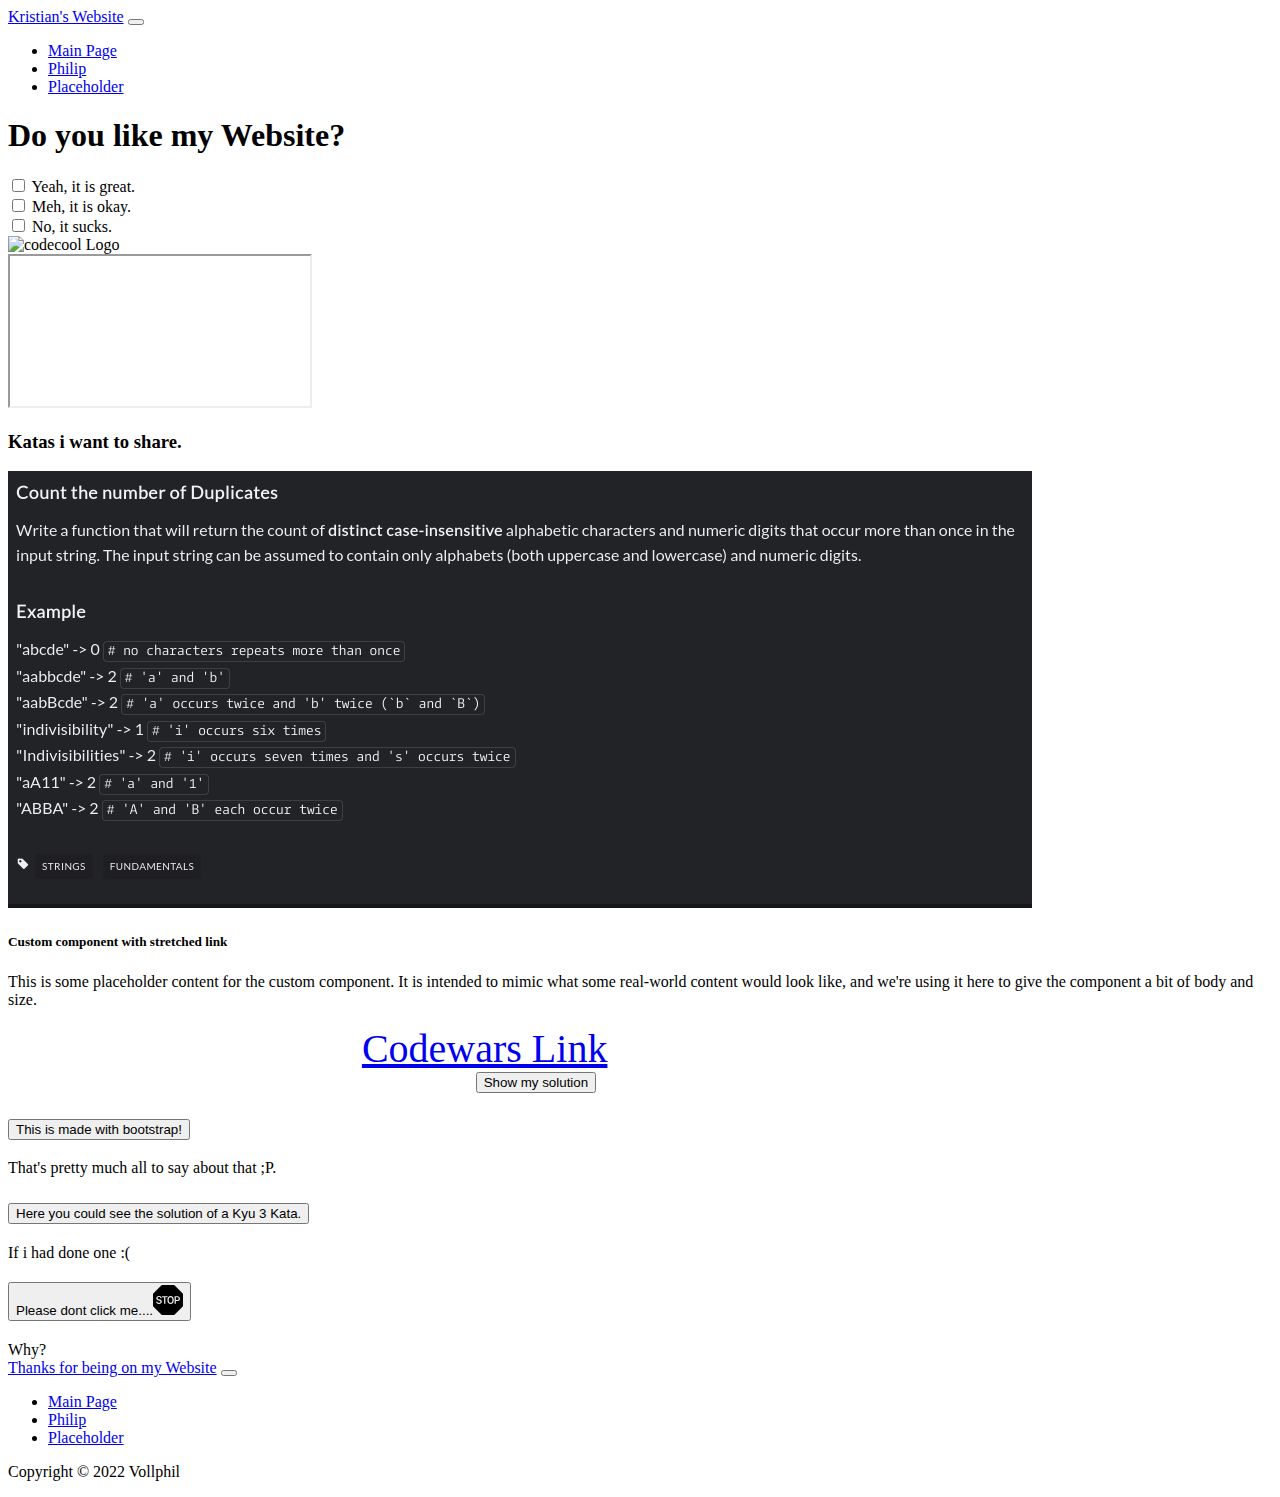
==== Kris-index.html @ a275a63e "kris page added" ====
<!DOCTYPE html>
<html >
    <head lang="en">
    <meta charset="utf-8">
    <meta http-equiv="X-UA-Compatible" content="IE=edge" />
    <meta name="viewport" content="width=device-width, initial-scale=1.0" />
    <link
      href="https://cdn.jsdelivr.net/npm/bootstrap@5.0.1/dist/css/bootstrap.min.css"
      rel="stylesheet"
      integrity="sha384-+0n0xVW2eSR5OomGNYDnhzAbDsOXxcvSN1TPprVMTNDbiYZCxYbOOl7+AMvyTG2x"
      crossorigin="anonymous"
    />
    <title>Kristian</title>
    <link rel="stylesheet" href="./styles.css">
    </head>
    <body>
        <!-- Navbar -->
        <nav class="navbar navbar-expand-lg bg-success navbar-dark">
            <div class="container">
            <a href="#" class="navbar-brand">Kristian's Website</a>
            <button class="navbar-toggler" type="button" data-bs-toggle="collapse" data-bs-target="#navmenu"><span class="navbar-toggler-icon"></span></button>
            <div class="collapse navbar-collapse" id="navmenu">
                <ul class="navbar-nav ms-auto">
                    <li class="nav-item">
                    <a href="./index.html" class="nav-link">Main Page</a>
                </li>
                <li class="nav-item">
                    <a href="./Phil-index.html" class="nav-link">Philip</a>
                </li>
                <li class="nav-item">
                    <a href="#" class="nav-link">Placeholder</a>
                </li>
                </ul>
            </div>
         </div>
        </nav>
        <!--Section with buttons-->
        <section class="bg-dark text-light p-5 text-center">
            <div class="container">
                <div class="d-flex">
                    <div>
                        <!-- Modal for Sucks Switch-->
                        <div id="modal-container">
                            <div id="modal">
                                <p>Sorry! That input is not possible.</p>
                                <div id="close-btn">&times;</div>
                            </div>
                        </div>
                        <div id="modal-container2">
                            <div id="modal">
                                <p>Just leave it....</p>
                                <div id="close-btn2">&times;</div>
                            </div>
                        </div>
                        <div id="modal-container3">
                            <div id="modal">
                                <p>Dude....</p>
                                <div id="close-btn3">&times;</div>
                            </div>
                        </div>
                        <!-- Modal for meh and great Switch-->
                        <div id="modal-container4">
                            <div id="modal">
                                <p>Thank you very much :)</p>
                                <div id="close-btn4">&times;</div>
                            </div>
                        </div>
                        <!--Section with Button -->
                        <h1>Do you like my Website?</h1>
                        <div class="form-check form-switch ">
                            <input class="form-check-input" type="checkbox" role="switch" id="greatSwitch">
                            <label class="form-check-label b" for="flexSwitchCheckDefault">Yeah, it is great.</label>
                          </div>
                          <div class="form-check form-switch">
                            <input class="form-check-input" type="checkbox" role="switch" id="MehSwitch">
                            <label class="form-check-label" for="flexSwitchCheckDefault">Meh, it is okay.</label>
                          </div>
                          <div class="form-check form-switch">
                            <input class="form-check-input" type="checkbox" role="switch" id="sucksSwitch" >
                            <label class="form-check-label" for="flexSwitchCheckDefault">No, it sucks.</label>
                          </div>
                    </div>
                    <img class="img-fluid ms-auto " src="https://codecool.com/wp-content/uploads/2021/07/Codecool-logo.svg" alt="codecool Logo"/>
                </div>
            </div>
        </section>
        <!--advertisement-->
        <section class="bg-secondary text-light p-5">
            <div class="container">
                <iframe src="https://www.codewars.com/users/KrisHub94/stats"></iframe>
            </div>
        </section>
        <!--Katas-->
        <section class="bg-success text-light p-5 d-flex flex-wrap">
            <div class="container mb-6 mb-md-0" style="width: 100%">
                <div>
                    <h3 class=" text-center">Katas i want to share.</h3>
                </div>
            </div>
            <div class="d-flex position-relative flex-wrap flex-lg-nowrap">
              <img id="imgCountDup" src="./images/countDuplicatesDescr.png" style="max-width: 100%; height: auto;" class="me-3" alt="description of the kata 'count duplicates'">
              <div class="mw-25">
                <h5 class="mt-0">Custom component with stretched link</h5>
                <p>This is some placeholder content for the custom component. It is intended to mimic what some real-world content would look like, and we're using it here to give the component a bit of body and size.</p>
                <a href="https://www.codewars.com/kata/54bf1c2cd5b56cc47f0007a1" target="_blank" class="link-danger" style="margin-left: 28%; font-size: 2.5em">Codewars Link</a><br>
                <button onclick="switchImg();" id="btnCountDup" type="button" class="btn btn-primary" style="margin-left: 37%">Show my solution</button>
              </div>
            </div>
            
        </section>
         <!-- Question Accordion -->
         <div class="accordion accordion-flush" id="accordionFlushExample">
            <div class="accordion-item">
              <h2 class="accordion-header" id="flush-headingOne">
                <button class="accordion-button collapsed" type="button" data-bs-toggle="collapse" data-bs-target="#flush-collapseOne" aria-expanded="false" aria-controls="flush-collapseOne">
                 This is made with bootstrap!
                </button>
              </h2>
              <div id="flush-collapseOne" class="accordion-collapse collapse" aria-labelledby="flush-headingOne" data-bs-parent="#accordionFlushExample">
                <div class="accordion-body">That's pretty much all to say about that ;P.</div>
              </div>
            </div>
            <div class="accordion-item">
              <h2 class="accordion-header" id="flush-headingTwo">
                <button class="accordion-button collapsed" type="button" data-bs-toggle="collapse" data-bs-target="#flush-collapseTwo" aria-expanded="false" aria-controls="flush-collapseTwo">
                  Here you could see the solution of a Kyu 3 Kata.
                </button>
              </h2>
              <div id="flush-collapseTwo" class="accordion-collapse collapse" aria-labelledby="flush-headingTwo" data-bs-parent="#accordionFlushExample">
                <div class="accordion-body">If i had done one :(</div>
              </div>
            </div>
            <div class="accordion-item">
              <h2 class="accordion-header" id="flush-headingThree">
                <button class="accordion-button collapsed" type="button" data-bs-toggle="collapse" data-bs-target="#flush-collapseThree" aria-expanded="false" aria-controls="flush-collapseThree">
                  Please dont click me....<svg xmlns="http://www.w3.org/2000/svg" width="30" height="30" fill="currentColor" class="bi bi-sign-stop-fill" viewBox="0 0 16 16">
                    <path d="M10.371 8.277v-.553c0-.827-.422-1.234-.987-1.234-.572 0-.99.407-.99 1.234v.553c0 .83.418 1.237.99 1.237.565 0 .987-.408.987-1.237Zm2.586-.24c.463 0 .735-.272.735-.744s-.272-.741-.735-.741h-.774v1.485h.774Z"/>
                    <path fill-rule="evenodd" d="M4.893 0a.5.5 0 0 0-.353.146L.146 4.54A.5.5 0 0 0 0 4.893v6.214a.5.5 0 0 0 .146.353l4.394 4.394a.5.5 0 0 0 .353.146h6.214a.5.5 0 0 0 .353-.146l4.394-4.394a.5.5 0 0 0 .146-.353V4.893a.5.5 0 0 0-.146-.353L11.46.146A.5.5 0 0 0 11.107 0H4.893ZM3.16 10.08c-.931 0-1.447-.493-1.494-1.132h.653c.065.346.396.583.891.583.524 0 .83-.246.83-.62 0-.303-.203-.467-.637-.572l-.656-.164c-.61-.147-.978-.51-.978-1.078 0-.706.597-1.184 1.444-1.184.853 0 1.386.475 1.436 1.087h-.645c-.064-.32-.352-.542-.797-.542-.472 0-.77.246-.77.6 0 .261.196.437.553.522l.654.161c.673.164 1.06.487 1.06 1.11 0 .736-.574 1.228-1.544 1.228Zm3.427-3.51V10h-.665V6.57H4.753V6h3.006v.568H6.587Zm4.458 1.16v.544c0 1.131-.636 1.805-1.661 1.805-1.026 0-1.664-.674-1.664-1.805V7.73c0-1.136.638-1.807 1.664-1.807 1.025 0 1.66.674 1.66 1.807ZM11.52 6h1.535c.82 0 1.316.55 1.316 1.292 0 .747-.501 1.289-1.321 1.289h-.865V10h-.665V6.001Z"/>
                  </svg>
                </button>
              </h2>
              <div id="flush-collapseThree" class="accordion-collapse collapse" aria-labelledby="flush-headingThree" data-bs-parent="#accordionFlushExample">
                <div class="accordion-body">Why? </div>
              </div>
            </div>
          </div>
        
        <!--End Section-->
        <nav class="navbar navbar-expand-lg bg-secondary navbar-dark">
            <div class="container">
            <a href="#" class="navbar-brand">Thanks for being on my Website</a>
            <button class="navbar-toggler" type="button" data-bs-toggle="collapse" data-bs-target="#navmenu"><span class="navbar-toggler-icon"></span></button>
            <div class="collapse navbar-collapse" id="navmenu">
                <ul class="navbar-nav ms-auto">
                    <li class="nav-item">
                    <a href="./index.html" class="nav-link">Main Page</a>
                </li>
                <li class="nav-item">
                    <a href="./Phil-index.html" class="nav-link">Philip</a>
                </li>
                <li class="nav-item">
                    <a href="#" class="nav-link">Placeholder</a>
                </li>
                </ul>
            </div>
         </div>
        </nav>
<!--Footer-->
<footer class="p-5 bg-dark text-white text-center position-relative">
    <div class="container">
      <p class="lead">Copyright &copy; 2022 Vollphil</p>

      <a href="#" class="position-absolute bottom-0 end-0 p-5">
        <i class="bi bi-arrow-up-circle h1"></i>
      </a>
    </div>
  </footer>

    
  <script src="script.js"></script>
  <!--Script-->
  <script
  src="https://cdn.jsdelivr.net/npm/bootstrap@5.0.1/dist/js/bootstrap.bundle.min.js"
  integrity="sha384-gtEjrD/SeCtmISkJkNUaaKMoLD0//ElJ19smozuHV6z3Iehds+3Ulb9Bn9Plx0x4"
  crossorigin="anonymous"
></script>
    </body>

</html>
---- styles.css ----
#modal{
    background-color:  #fff;
    color: black;
    position: absolute;
    top: 20%;
    left:25%;
    transform: translate(-50%, -50%);
    width: 250px;
    height: 120px;
    padding: 10px 20px;
    border-radius: 5px; 
    font-size: 1.2rem;
    display: flex;
    justify-content: space-between;
    align-items: center;

    animation-name: animatemodal;
    animation-duration: .4s;
}
#close-btn, #close-btn2, #close-btn3, #close-btn4, #close-btn-email{
    font-size: 3rem;

}
#close-btn, #close-btn2, #close-btn3, #close-btn4, #close-btn-email{
    cursor: pointer;
    font-size: 3rem;
    color: #ff0000;
}
#modal-container, #modal-container2, #modal-container3, #modal-container4{
    display:none;  
    position: fixed;
    top: 0;
    left: 0;
    width: 100%;
    height: 100%;
    z-index: 1;
}

@media(min-width: 768px){
    .news-input{
            width:50%;
           
    }
}
#modalEmail{
    background-color:  #fff;
    color: black;
    position: absolute;
    top: 37%;
    left:93%;
    transform: translate(-50%, -50%);
    width: 250px;
    height: 120px;
    padding: 10px 20px;
    border-radius: 5px; 
    font-size: 1.2rem;
    display: flex;
    justify-content: space-between;
    align-items: center;

    animation-name: animatemodal;
    animation-duration: .4s;
}
#modal-Email{
    display:none;  
    position: fixed;
    top: 0;
    left: 0;
    width: 100%;
    height: 100%;
    z-index: 1;
}
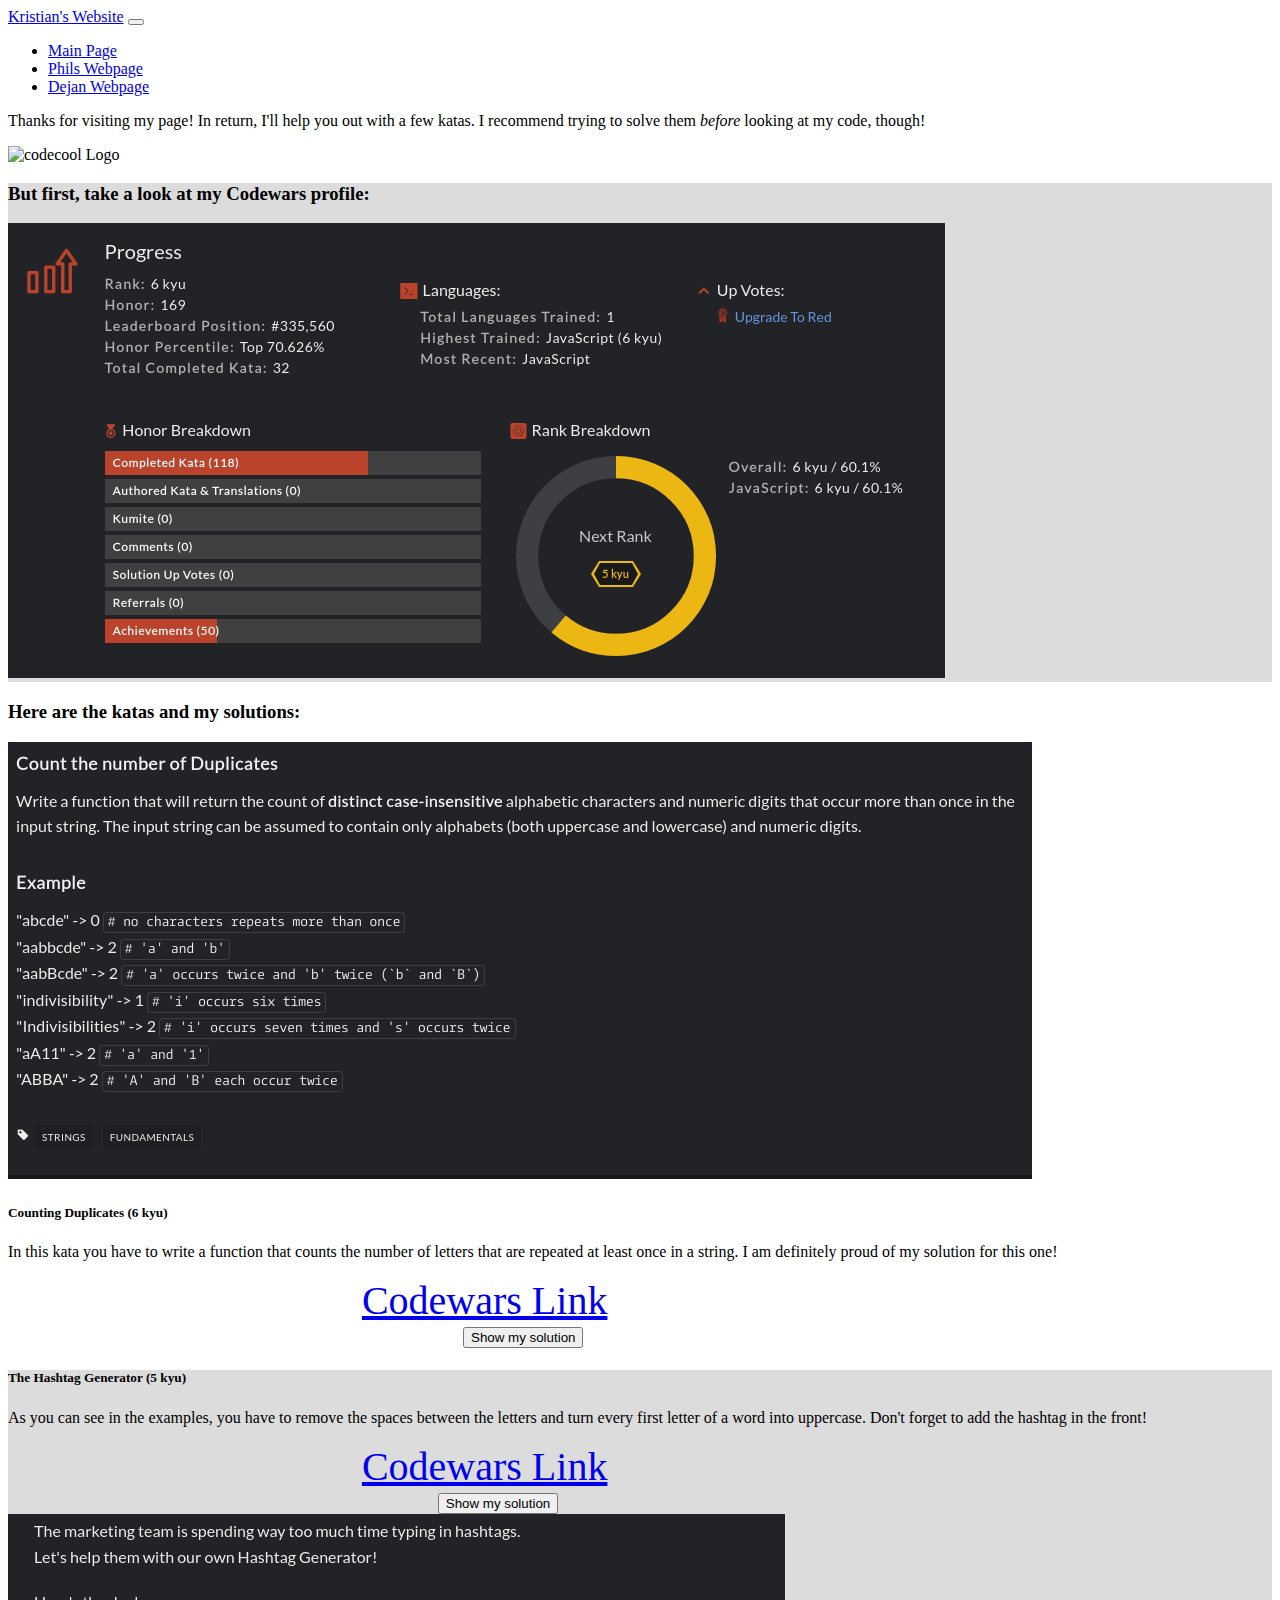
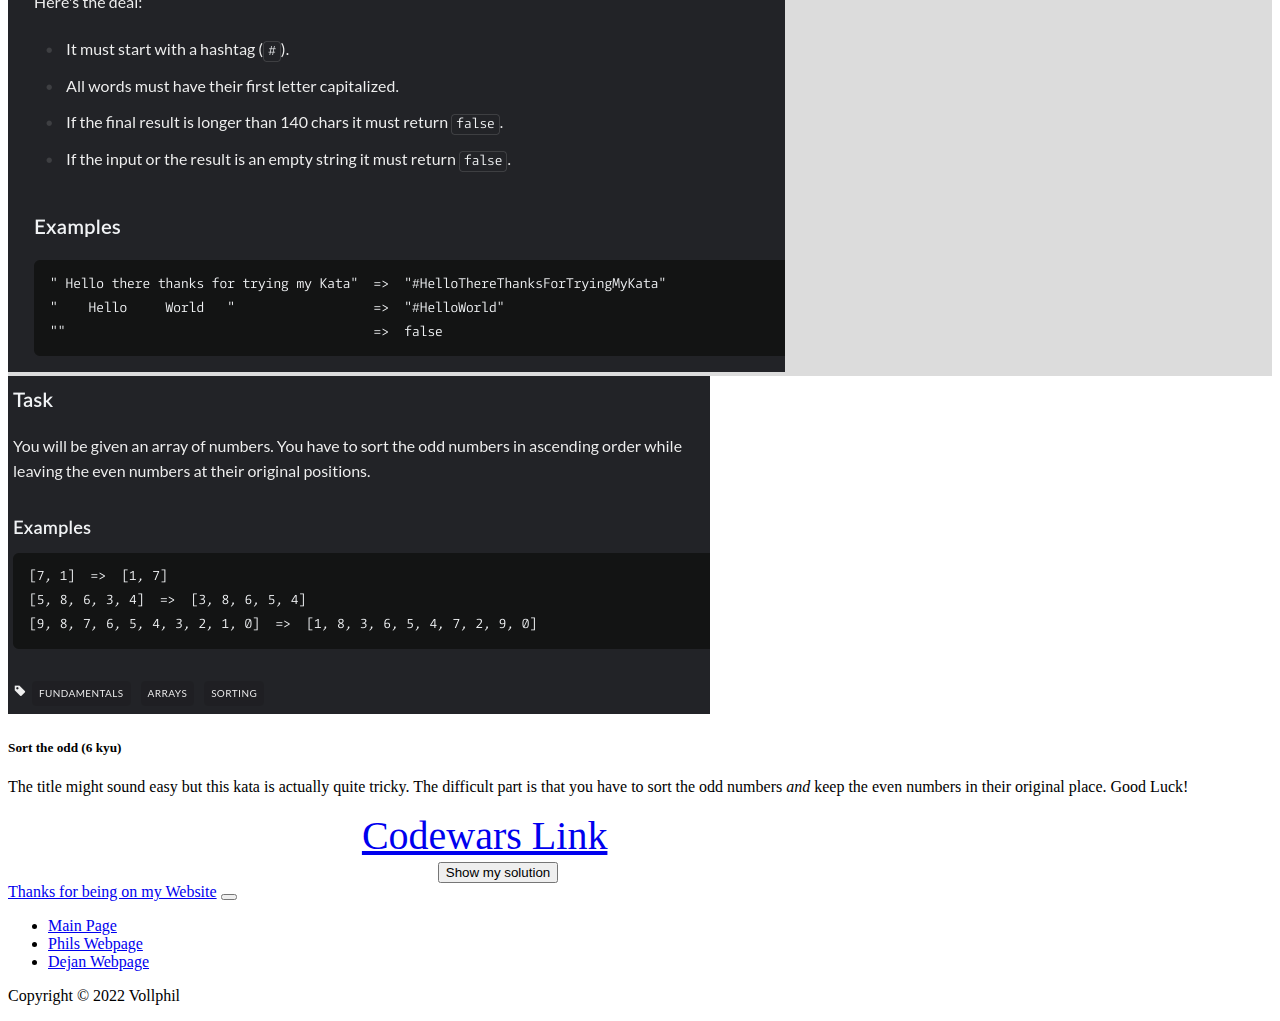
==== commit 77e501f1: "kris page final, added image folder" ====
--- a/Kris-index.html
+++ b/Kris-index.html
@@ -25,10 +25,10 @@
                     <a href="./index.html" class="nav-link">Main Page</a>
                 </li>
                 <li class="nav-item">
-                    <a href="./Phil-index.html" class="nav-link">Philip</a>
+                    <a href="./Phil-index.html" class="nav-link">Phils Webpage</a>
                 </li>
                 <li class="nav-item">
-                    <a href="#" class="nav-link">Placeholder</a>
+                    <a href="#" class="nav-link">Dejan Webpage</a>
                 </li>
                 </ul>
             </div>
@@ -37,114 +37,52 @@
         <!--Section with buttons-->
         <section class="bg-dark text-light p-5 text-center">
             <div class="container">
-                <div class="d-flex">
-                    <div>
-                        <!-- Modal for Sucks Switch-->
-                        <div id="modal-container">
-                            <div id="modal">
-                                <p>Sorry! That input is not possible.</p>
-                                <div id="close-btn">&times;</div>
-                            </div>
-                        </div>
-                        <div id="modal-container2">
-                            <div id="modal">
-                                <p>Just leave it....</p>
-                                <div id="close-btn2">&times;</div>
-                            </div>
-                        </div>
-                        <div id="modal-container3">
-                            <div id="modal">
-                                <p>Dude....</p>
-                                <div id="close-btn3">&times;</div>
-                            </div>
-                        </div>
-                        <!-- Modal for meh and great Switch-->
-                        <div id="modal-container4">
-                            <div id="modal">
-                                <p>Thank you very much :)</p>
-                                <div id="close-btn4">&times;</div>
-                            </div>
-                        </div>
-                        <!--Section with Button -->
-                        <h1>Do you like my Website?</h1>
-                        <div class="form-check form-switch ">
-                            <input class="form-check-input" type="checkbox" role="switch" id="greatSwitch">
-                            <label class="form-check-label b" for="flexSwitchCheckDefault">Yeah, it is great.</label>
-                          </div>
-                          <div class="form-check form-switch">
-                            <input class="form-check-input" type="checkbox" role="switch" id="MehSwitch">
-                            <label class="form-check-label" for="flexSwitchCheckDefault">Meh, it is okay.</label>
-                          </div>
-                          <div class="form-check form-switch">
-                            <input class="form-check-input" type="checkbox" role="switch" id="sucksSwitch" >
-                            <label class="form-check-label" for="flexSwitchCheckDefault">No, it sucks.</label>
-                          </div>
-                    </div>
+                <div class="d-flex flex-wrap">
+                    <p class="w-50 d-block">Thanks for visiting my page! In return, I'll help you out with a few katas. I recommend trying to solve them <em>before</em> looking at my code, though!</p>
                     <img class="img-fluid ms-auto " src="https://codecool.com/wp-content/uploads/2021/07/Codecool-logo.svg" alt="codecool Logo"/>
                 </div>
             </div>
         </section>
-        <!--advertisement-->
-        <section class="bg-secondary text-light p-5">
-            <div class="container">
-                <iframe src="https://www.codewars.com/users/KrisHub94/stats"></iframe>
-            </div>
+        <!--Profile-->
+        <section class="background-gb p-5">
+               <h3 class="text-center">But first, take a look at my Codewars profile:</h3>
+               <img src="./images/krisProfile.png" alt="kris codewars profile" class="mx-auto d-block mw-100">
         </section>
         <!--Katas-->
         <section class="bg-success text-light p-5 d-flex flex-wrap">
-            <div class="container mb-6 mb-md-0" style="width: 100%">
-                <div>
-                    <h3 class=" text-center">Katas i want to share.</h3>
-                </div>
-            </div>
+            <h3 class="text-center w-100 mb-3">Here are the katas and my solutions:</h3>
             <div class="d-flex position-relative flex-wrap flex-lg-nowrap">
               <img id="imgCountDup" src="./images/countDuplicatesDescr.png" style="max-width: 100%; height: auto;" class="me-3" alt="description of the kata 'count duplicates'">
-              <div class="mw-25">
-                <h5 class="mt-0">Custom component with stretched link</h5>
-                <p>This is some placeholder content for the custom component. It is intended to mimic what some real-world content would look like, and we're using it here to give the component a bit of body and size.</p>
-                <a href="https://www.codewars.com/kata/54bf1c2cd5b56cc47f0007a1" target="_blank" class="link-danger" style="margin-left: 28%; font-size: 2.5em">Codewars Link</a><br>
-                <button onclick="switchImg();" id="btnCountDup" type="button" class="btn btn-primary" style="margin-left: 37%">Show my solution</button>
+              <div class="mw-25 align-self-center">
+                <h5 class="mt-0">Counting Duplicates (6 kyu)</h5>
+                <p>In this kata you have to write a function that counts the number of letters that are repeated at least once in a string. I am definitely proud of my solution for this one!</p>
+                <a href="https://www.codewars.com/kata/54bf1c2cd5b56cc47f0007a1" target="_blank" class="link-info" style="margin-left: 28%; font-size: 2.5em">Codewars Link</a><br>
+                <button onclick="switchImg(imgCountDup, countDupSolution);" type="button" class="btn btn-primary" style="margin-left: 36%; margin-top: 3px;">Show my solution</button>
               </div>
             </div>
-            
         </section>
-         <!-- Question Accordion -->
-         <div class="accordion accordion-flush" id="accordionFlushExample">
-            <div class="accordion-item">
-              <h2 class="accordion-header" id="flush-headingOne">
-                <button class="accordion-button collapsed" type="button" data-bs-toggle="collapse" data-bs-target="#flush-collapseOne" aria-expanded="false" aria-controls="flush-collapseOne">
-                 This is made with bootstrap!
-                </button>
-              </h2>
-              <div id="flush-collapseOne" class="accordion-collapse collapse" aria-labelledby="flush-headingOne" data-bs-parent="#accordionFlushExample">
-                <div class="accordion-body">That's pretty much all to say about that ;P.</div>
-              </div>
+        <section class="background-gb p-5 d-flex flex-wrap">
+          <div class="d-flex position-relative flex-wrap flex-lg-nowrap">
+            <div class="mw-25 align-self-center">
+              <h5 class="mt-0">The Hashtag Generator (5 kyu)</h5>
+              <p>As you can see in the examples, you have to remove the spaces between the letters and turn every first letter of a word into uppercase. Don't forget to add the hashtag in the front!</p>
+              <a href="https://www.codewars.com/kata/52449b062fb80683ec000024" target="_blank" class="link-success" style="margin-left: 28%; font-size: 2.5em">Codewars Link</a><br>
+              <button onclick="switchImg(imgHashtag, hashtagSolution);" type="button" class="btn btn-primary" style="margin-left: 34%; margin-top: 3px;">Show my solution</button>
             </div>
-            <div class="accordion-item">
-              <h2 class="accordion-header" id="flush-headingTwo">
-                <button class="accordion-button collapsed" type="button" data-bs-toggle="collapse" data-bs-target="#flush-collapseTwo" aria-expanded="false" aria-controls="flush-collapseTwo">
-                  Here you could see the solution of a Kyu 3 Kata.
-                </button>
-              </h2>
-              <div id="flush-collapseTwo" class="accordion-collapse collapse" aria-labelledby="flush-headingTwo" data-bs-parent="#accordionFlushExample">
-                <div class="accordion-body">If i had done one :(</div>
-              </div>
-            </div>
-            <div class="accordion-item">
-              <h2 class="accordion-header" id="flush-headingThree">
-                <button class="accordion-button collapsed" type="button" data-bs-toggle="collapse" data-bs-target="#flush-collapseThree" aria-expanded="false" aria-controls="flush-collapseThree">
-                  Please dont click me....<svg xmlns="http://www.w3.org/2000/svg" width="30" height="30" fill="currentColor" class="bi bi-sign-stop-fill" viewBox="0 0 16 16">
-                    <path d="M10.371 8.277v-.553c0-.827-.422-1.234-.987-1.234-.572 0-.99.407-.99 1.234v.553c0 .83.418 1.237.99 1.237.565 0 .987-.408.987-1.237Zm2.586-.24c.463 0 .735-.272.735-.744s-.272-.741-.735-.741h-.774v1.485h.774Z"/>
-                    <path fill-rule="evenodd" d="M4.893 0a.5.5 0 0 0-.353.146L.146 4.54A.5.5 0 0 0 0 4.893v6.214a.5.5 0 0 0 .146.353l4.394 4.394a.5.5 0 0 0 .353.146h6.214a.5.5 0 0 0 .353-.146l4.394-4.394a.5.5 0 0 0 .146-.353V4.893a.5.5 0 0 0-.146-.353L11.46.146A.5.5 0 0 0 11.107 0H4.893ZM3.16 10.08c-.931 0-1.447-.493-1.494-1.132h.653c.065.346.396.583.891.583.524 0 .83-.246.83-.62 0-.303-.203-.467-.637-.572l-.656-.164c-.61-.147-.978-.51-.978-1.078 0-.706.597-1.184 1.444-1.184.853 0 1.386.475 1.436 1.087h-.645c-.064-.32-.352-.542-.797-.542-.472 0-.77.246-.77.6 0 .261.196.437.553.522l.654.161c.673.164 1.06.487 1.06 1.11 0 .736-.574 1.228-1.544 1.228Zm3.427-3.51V10h-.665V6.57H4.753V6h3.006v.568H6.587Zm4.458 1.16v.544c0 1.131-.636 1.805-1.661 1.805-1.026 0-1.664-.674-1.664-1.805V7.73c0-1.136.638-1.807 1.664-1.807 1.025 0 1.66.674 1.66 1.807ZM11.52 6h1.535c.82 0 1.316.55 1.316 1.292 0 .747-.501 1.289-1.321 1.289h-.865V10h-.665V6.001Z"/>
-                  </svg>
-                </button>
-              </h2>
-              <div id="flush-collapseThree" class="accordion-collapse collapse" aria-labelledby="flush-headingThree" data-bs-parent="#accordionFlushExample">
-                <div class="accordion-body">Why? </div>
-              </div>
-            </div>
+            <img id="imgHashtag" src="./images/hashtagDescr.png" style="max-width: 100%; height: auto;" class="me-3" alt="description of the kata 'count duplicates'">
           </div>
-        
+      </section>
+      <section class="bg-success text-light p-5 d-flex flex-wrap">
+        <div class="d-flex position-relative flex-wrap flex-lg-nowrap">
+          <img id="imgSortOdds" src="./images/sortOddsDescr.png" style="max-width: 100%; height: auto;" class="me-3" alt="description of the kata 'count duplicates'">
+          <div class="mw-25 align-self-center">
+            <h5 class="mt-0">Sort the odd (6 kyu)</h5>
+            <p>The title might sound easy but this kata is actually quite tricky. The difficult part is that you have to sort the odd numbers <em>and</em> keep the even numbers in their original place. Good Luck!</p>
+            <a href="https://www.codewars.com/kata/578aa45ee9fd15ff4600090d" target="_blank" class="link-info" style="margin-left: 28%; font-size: 2.5em">Codewars Link</a><br>
+            <button onclick="switchImg(imgSortOdds, sortOddsSolution);" type="button" class="btn btn-primary" style="margin-left: 34%; margin-top: 3px;">Show my solution</button>
+          </div>
+        </div>
+    </section>
         <!--End Section-->
         <nav class="navbar navbar-expand-lg bg-secondary navbar-dark">
             <div class="container">
@@ -156,10 +94,10 @@
                     <a href="./index.html" class="nav-link">Main Page</a>
                 </li>
                 <li class="nav-item">
-                    <a href="./Phil-index.html" class="nav-link">Philip</a>
+                    <a href="./Phil-index.html" class="nav-link">Phils Webpage</a>
                 </li>
                 <li class="nav-item">
-                    <a href="#" class="nav-link">Placeholder</a>
+                    <a href="#" class="nav-link">Dejan Webpage</a>
                 </li>
                 </ul>
             </div>
--- a/styles.css
+++ b/styles.css
@@ -69,4 +69,7 @@
     width: 100%;
     height: 100%;
     z-index: 1;
+}
+.background-gb{
+    background-color: gainsboro;
 }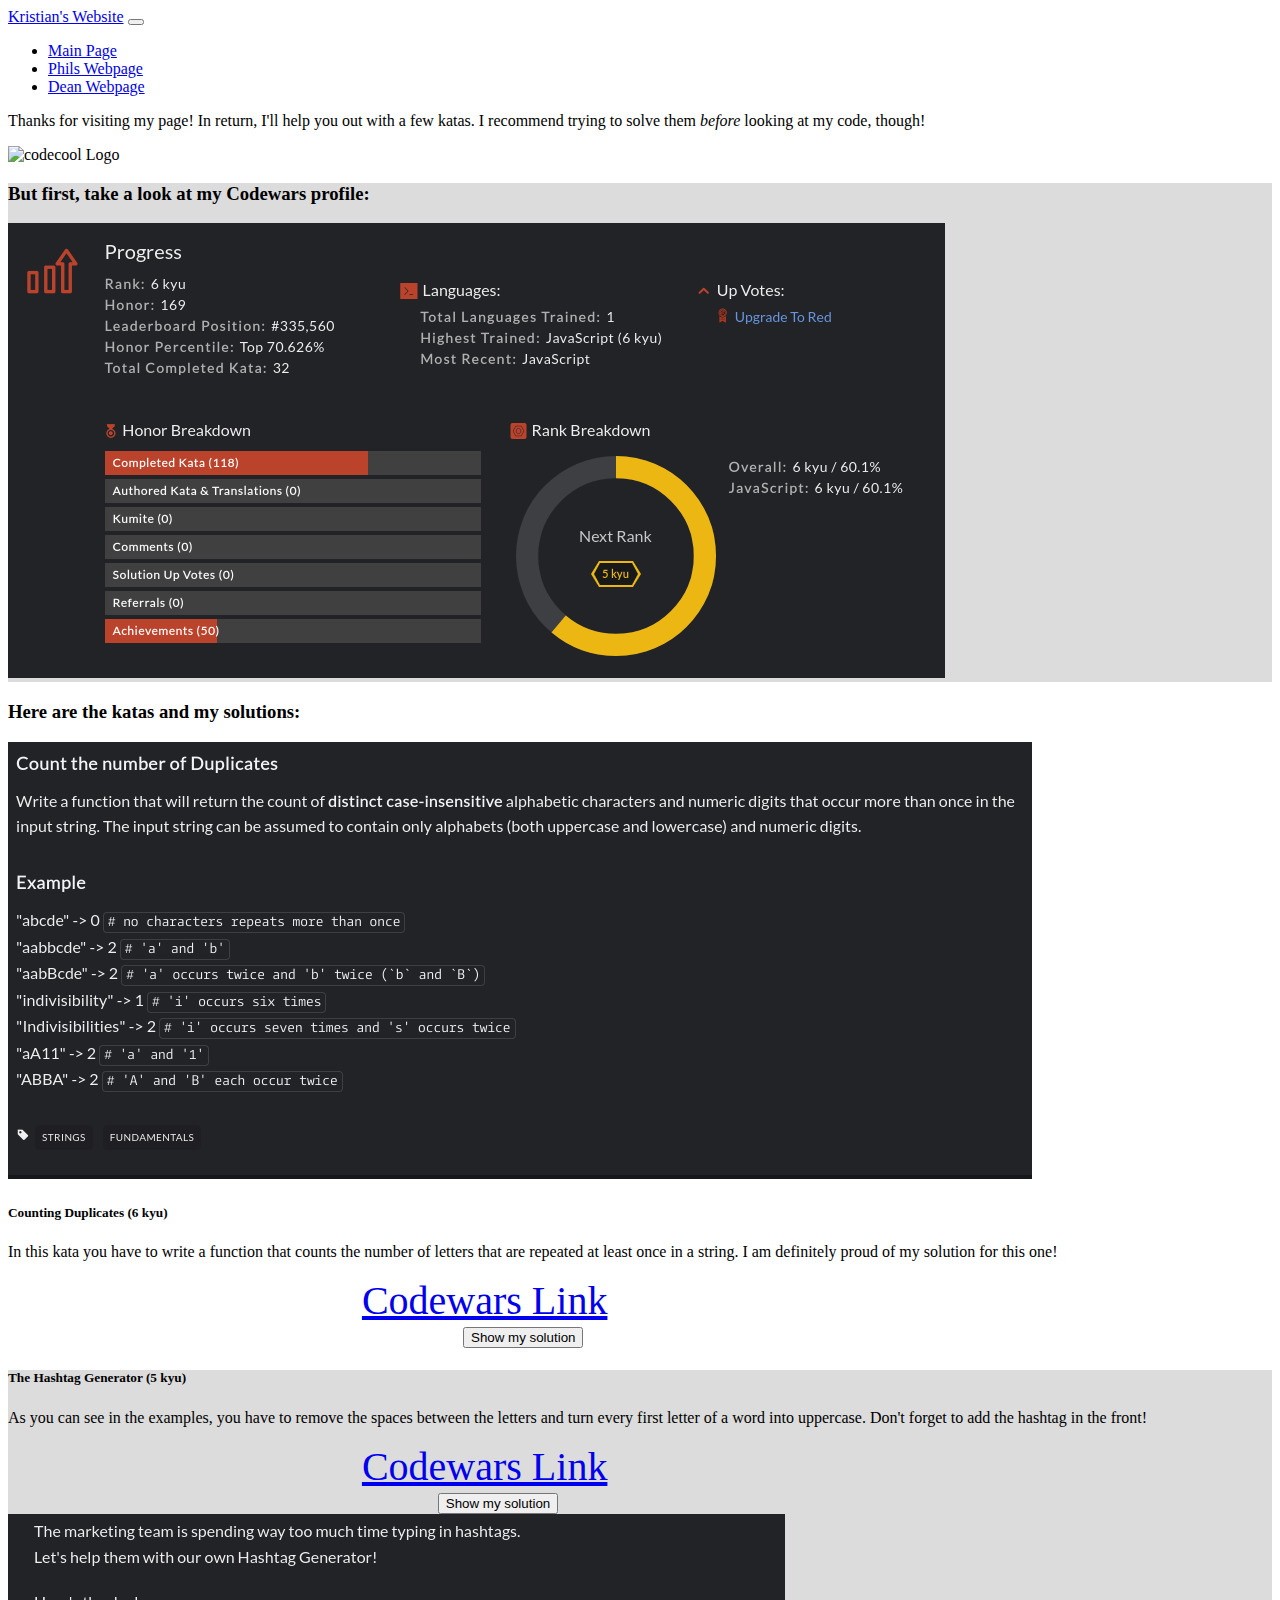
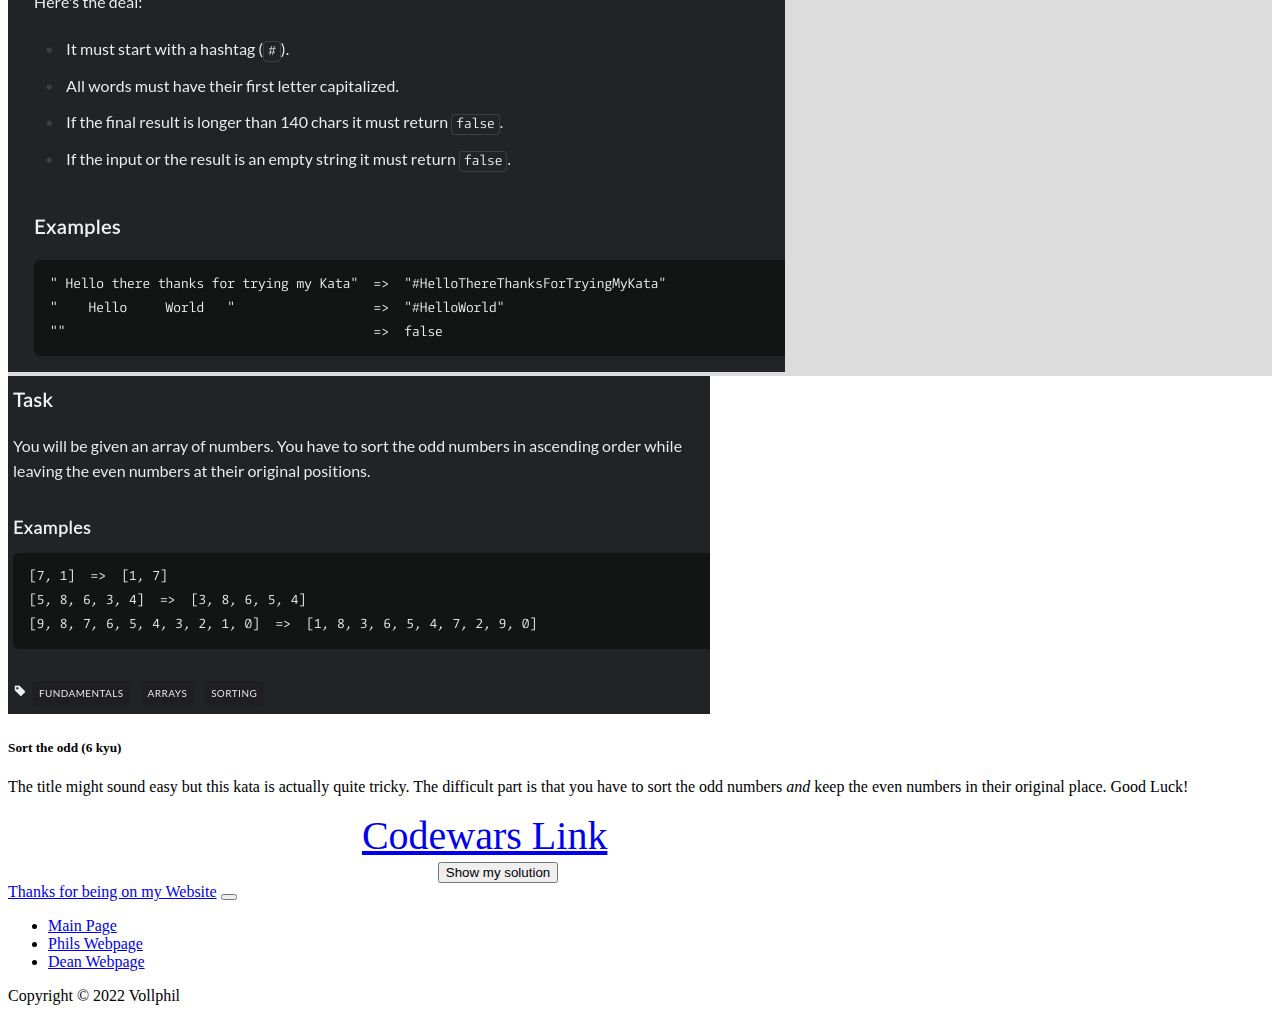
==== commit e4afe85b: "kris index" ====
--- a/Kris-index.html
+++ b/Kris-index.html
@@ -28,7 +28,7 @@
                     <a href="./Phil-index.html" class="nav-link">Phils Webpage</a>
                 </li>
                 <li class="nav-item">
-                    <a href="#" class="nav-link">Dejan Webpage</a>
+                    <a href="#" class="nav-link">Dean Webpage</a>
                 </li>
                 </ul>
             </div>
@@ -97,7 +97,7 @@
                     <a href="./Phil-index.html" class="nav-link">Phils Webpage</a>
                 </li>
                 <li class="nav-item">
-                    <a href="#" class="nav-link">Dejan Webpage</a>
+                    <a href="#" class="nav-link">Dean Webpage</a>
                 </li>
                 </ul>
             </div>
